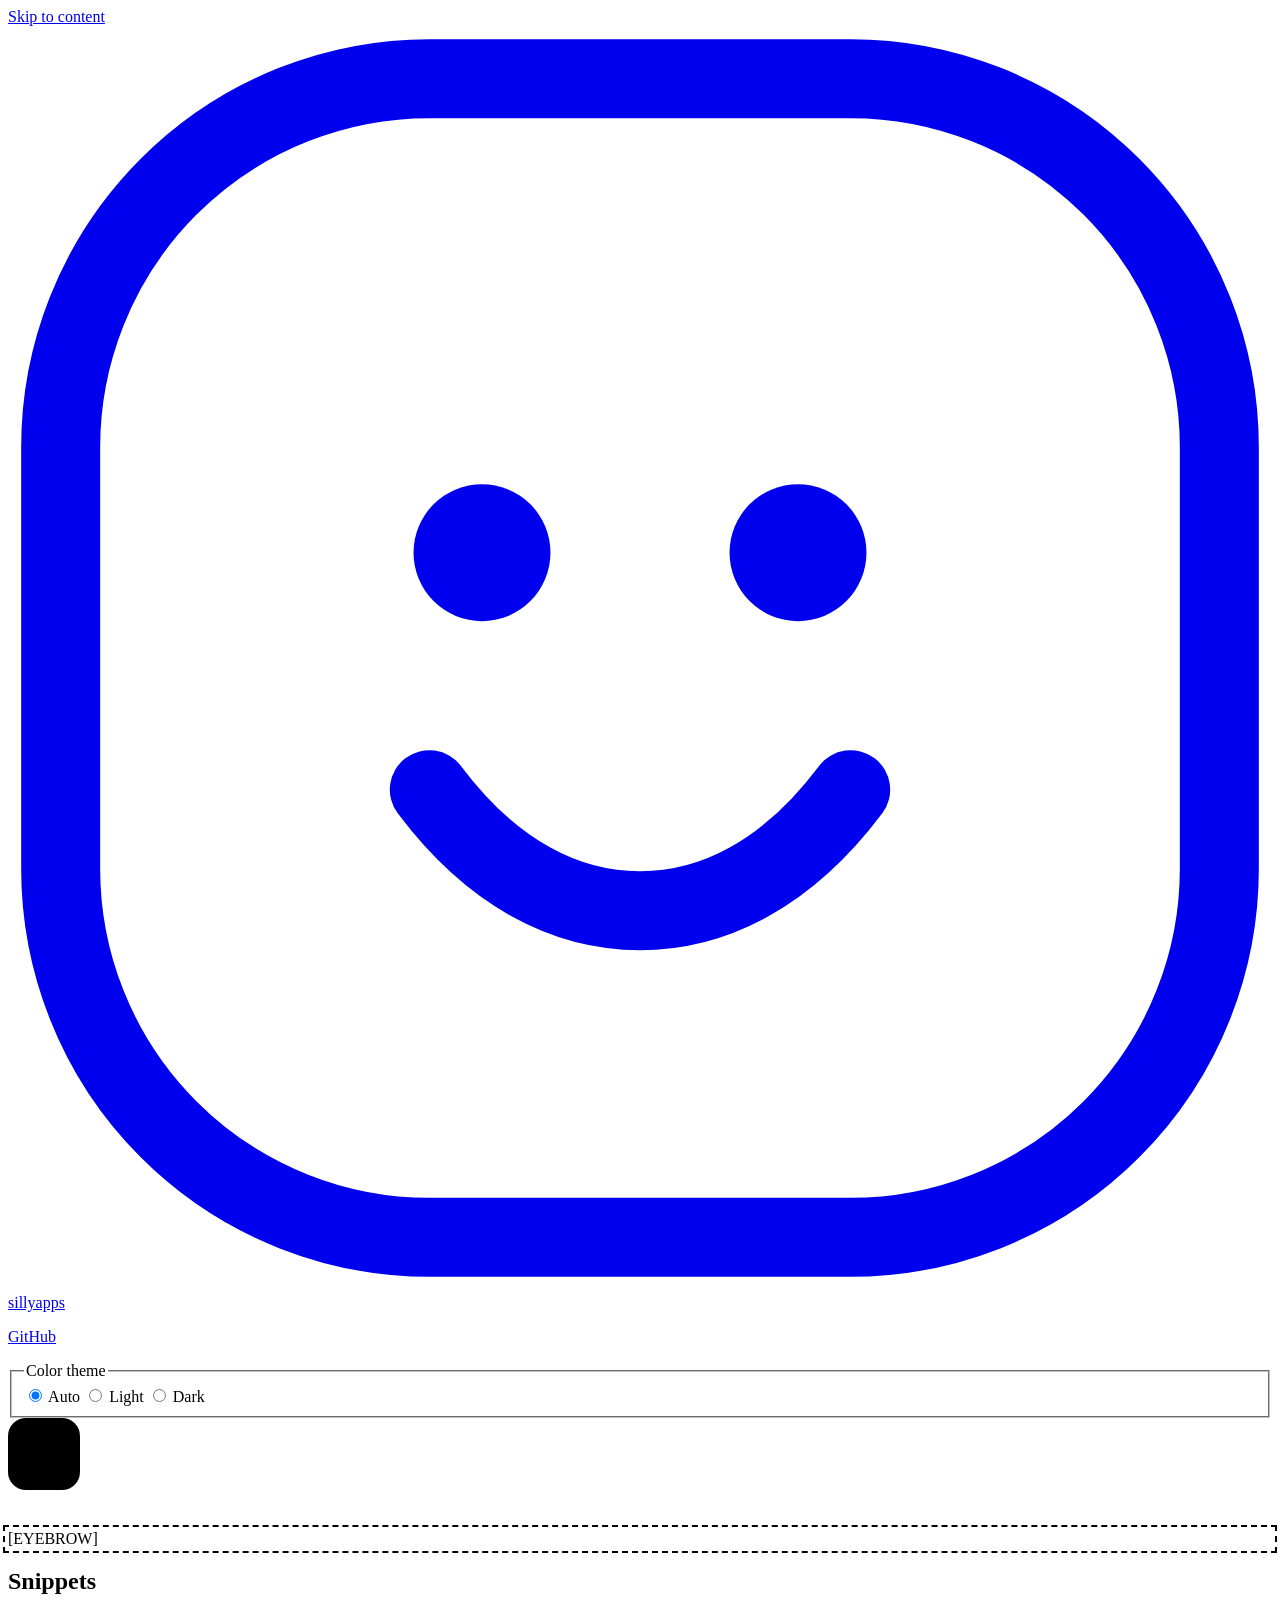
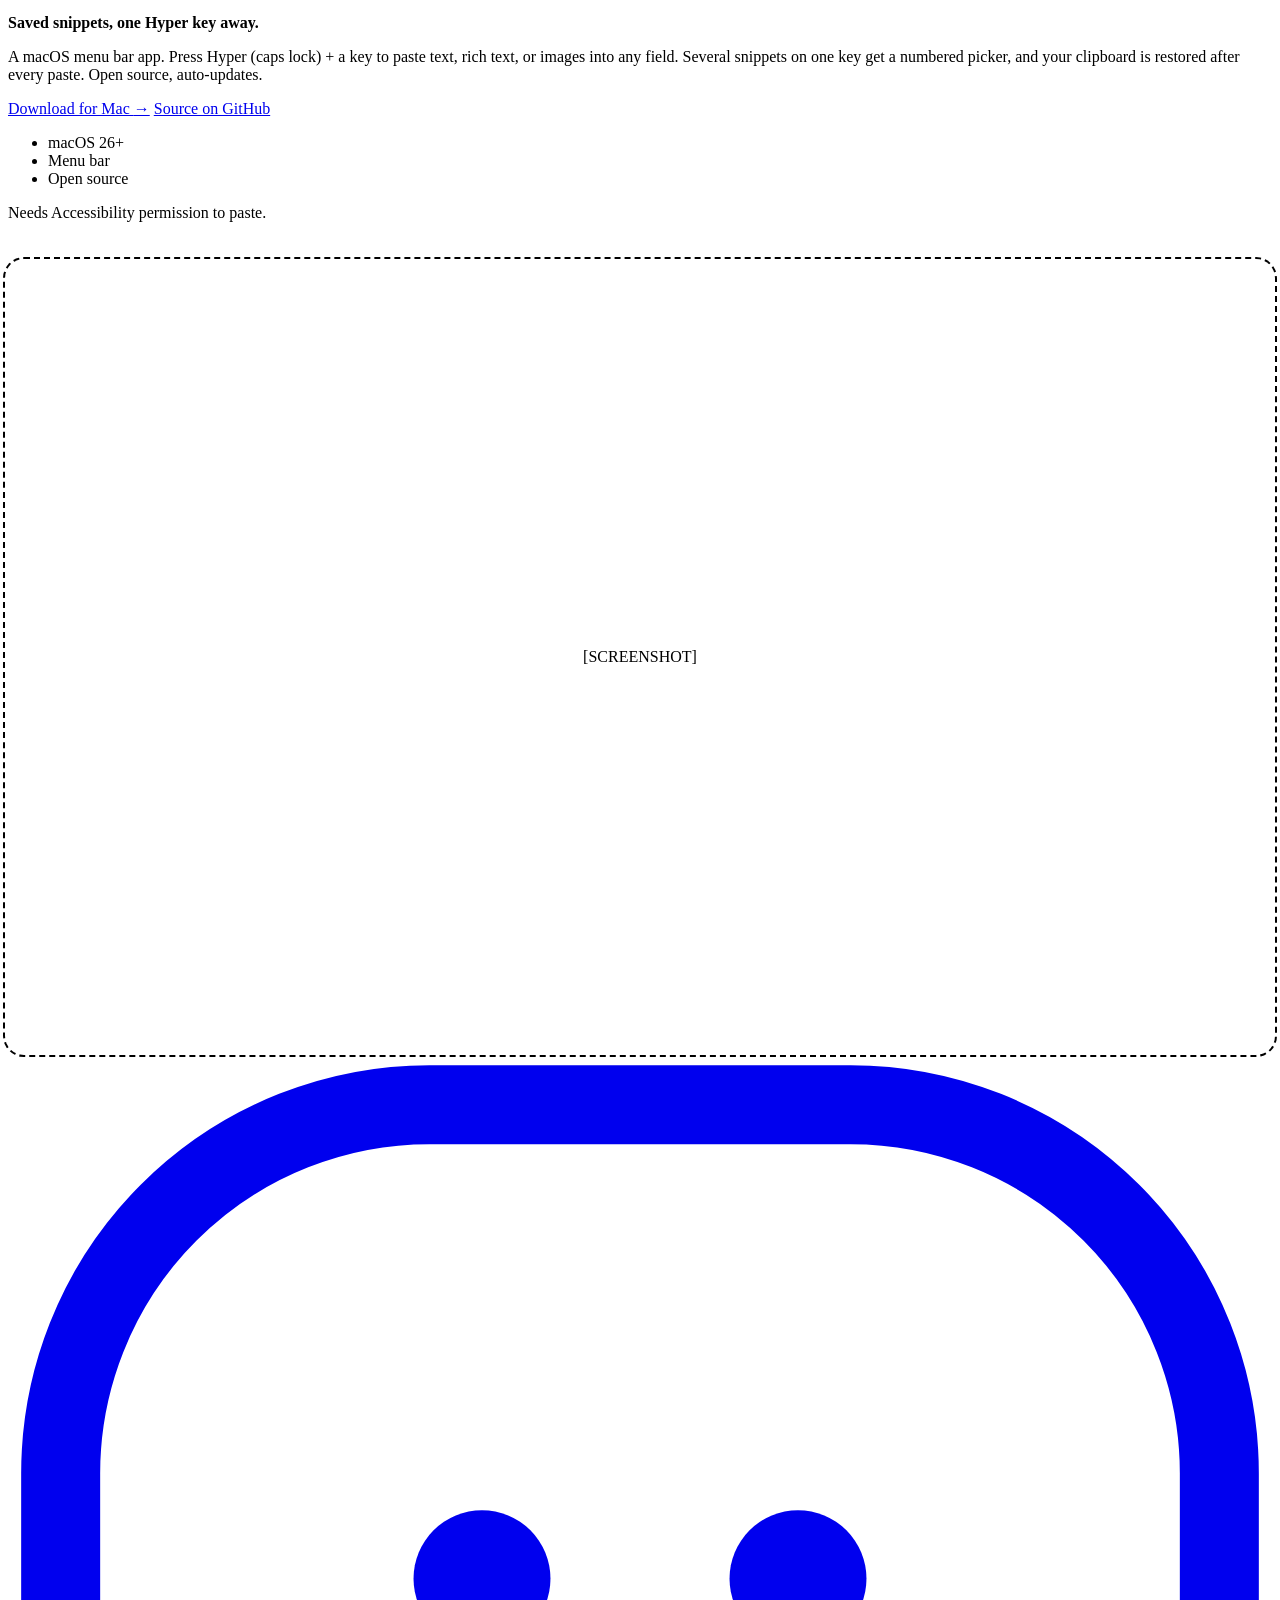
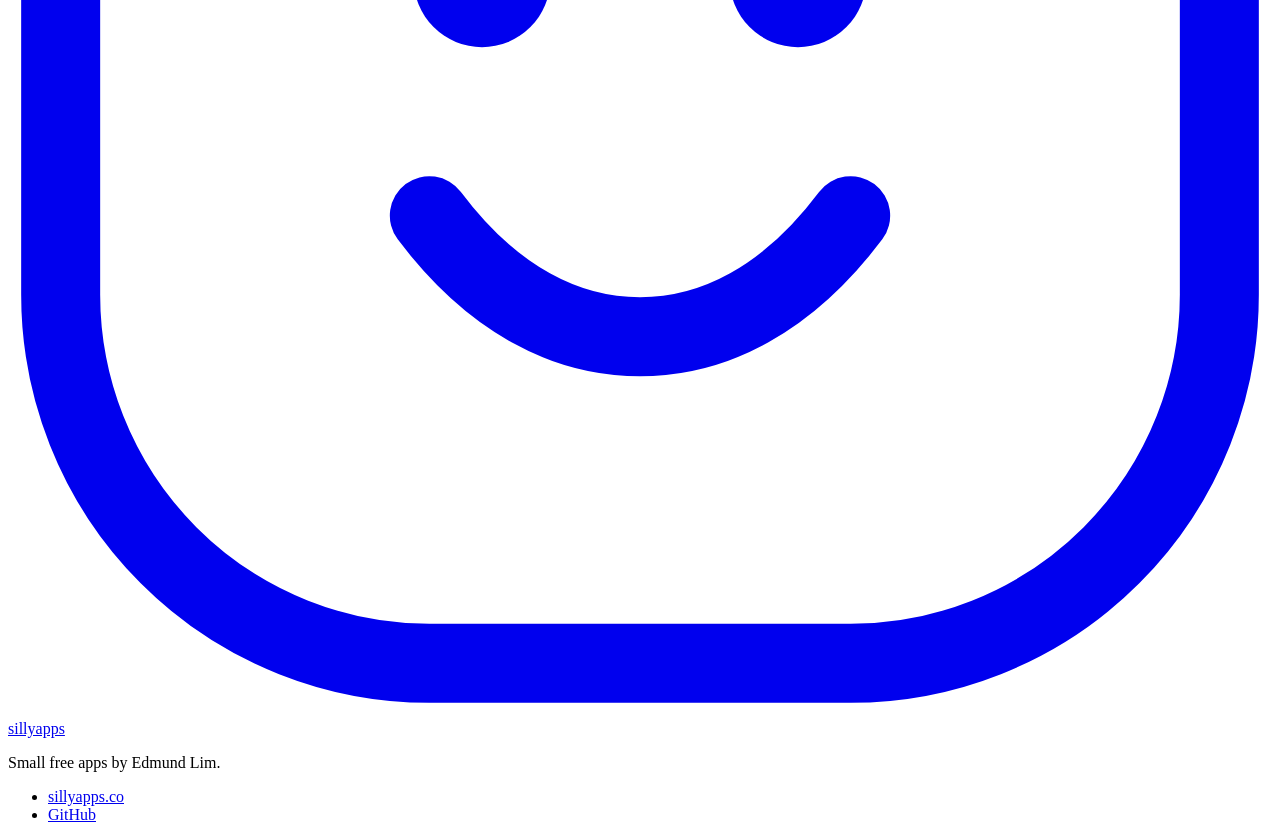
==== snippets/index.html @ ff100cc6 "Add snippets.sillyapps.co landing page (placeholders for new copy)" ====
<!DOCTYPE html>
<html lang="en">
  <head>
    <meta charset="utf-8">
    <meta name="viewport" content="width=device-width, initial-scale=1">
    <script>
      (function () {
        var theme = "system";
        try { theme = localStorage.getItem("sillyapps-theme") || "system"; } catch (e) {}
        if (theme !== "light" && theme !== "dark") theme = "system";
        var dark = theme === "dark" || (theme !== "light" && matchMedia("(prefers-color-scheme: dark)").matches);
        document.documentElement.setAttribute("data-theme", theme);
        document.documentElement.style.colorScheme = dark ? "dark" : "light";
      })();
    </script>
    <title>Snippets [PAGE TITLE SUFFIX]</title>
    <meta name="description" content="[META DESCRIPTION]">
    <link rel="canonical" href="https://snippets.sillyapps.co/">
    <link rel="icon" href="/favicon.svg" type="image/svg+xml">
    <link rel="apple-touch-icon" href="/assets/apple-touch-icon.png">
    <meta name="theme-color" content="#FAFAF9" media="(prefers-color-scheme: light)">
    <meta name="theme-color" content="#0A0A0B" media="(prefers-color-scheme: dark)">
    <meta name="author" content="Edmund Lim">
    <link rel="stylesheet" href="/styles.css">
    <style>
      .ph { outline: 2px dashed currentColor; outline-offset: 3px; }
      .shot { margin-top: 2.5rem; border: 1px dashed var(--line-strong); border-radius: 16px; aspect-ratio: 16/10; display: grid; place-items: center; color: var(--faint); }
      .hero .icon { width: 72px; height: 72px; margin-bottom: 1.25rem; }
    </style>
  </head>
  <body>
    <a class="skip" href="#main">Skip to content</a>
    <header class="site-header wrap">
      <a class="wordmark" href="https://sillyapps.co/" aria-label="sillyapps home"><svg class="wordmark-mark" viewBox="0 0 24 24" aria-hidden="true"><rect x="1" y="1" width="22" height="22" rx="7" fill="none" stroke="currentColor" stroke-width="1.5"/><circle cx="9" cy="10" r="1.3" fill="currentColor"/><circle cx="15" cy="10" r="1.3" fill="currentColor"/><path d="M8 14.5c1.2 1.6 2.6 2.3 4 2.3s2.8-.7 4-2.3" fill="none" stroke="currentColor" stroke-width="1.5" stroke-linecap="round"/></svg><span>sillyapps</span></a>
      <nav class="header-tools" aria-label="Primary">
        <p class="byline">
          <a class="nav-hide-sm" href="https://github.com/EdmundLimBoEn/snippets">GitHub</a>
        </p>
        <fieldset class="theme-toggle" data-theme-toggle>
          <legend>Color theme</legend>
          <label><input type="radio" name="color-theme" value="system" checked> Auto</label>
          <label><input type="radio" name="color-theme" value="light"> Light</label>
          <label><input type="radio" name="color-theme" value="dark"> Dark</label>
        </fieldset>
      </nav>
    </header>

    <main id="main">
      <section class="hero wrap" aria-labelledby="hero-heading">
        <svg class="icon" viewBox="0 0 48 48" aria-hidden="true"><rect width="48" height="48" rx="12" fill="var(--paper-2)" stroke="var(--line-strong)"/><rect x="18" y="11" width="19" height="15" rx="3.5" fill="none" stroke="var(--faint)" stroke-width="1.6"/><rect x="11" y="17" width="21" height="20" rx="4" fill="var(--paper-2)" stroke="var(--ink)" stroke-width="1.6"/><path d="M16 24h11M16 28.5h8M16 33h5" stroke="var(--accent)" stroke-width="1.6" stroke-linecap="round"/></svg>
        <p class="eyebrow ph">[EYEBROW]</p>
        <h1 id="hero-heading">Snippets</h1>
        <p class="hero-lead"><strong>Saved snippets, one Hyper key away.</strong></p>
        <p class="hero-lead">A macOS menu bar app. Press Hyper (caps lock) + a key to paste text, rich text, or images into any field. Several snippets on one key get a numbered picker, and your clipboard is restored after every paste. Open source, auto-updates.</p>
        <div class="hero-actions">
          <a class="btn btn-primary" href="https://github.com/EdmundLimBoEn/snippets/releases/latest/download/Snippets.dmg" onclick="document.getElementById('snippets-download').showModal()">Download for Mac <span class="arrow" aria-hidden="true">→</span></a>
          <a class="btn btn-ghost" href="https://github.com/EdmundLimBoEn/snippets">Source on GitHub</a>
        </div>
        <ul class="hero-meta"><li>macOS 26+</li><li>Menu bar</li><li>Open source</li></ul>
        <p class="card-note">Needs Accessibility permission to paste.</p>
        <div class="shot ph" role="img" aria-label="Screenshot placeholder">[SCREENSHOT]</div>
      </section>
    </main>

    <footer class="site-footer">
      <div class="wrap">
        <div class="footer-brand">
      <a class="wordmark" href="https://sillyapps.co/" aria-label="sillyapps home"><svg class="wordmark-mark" viewBox="0 0 24 24" aria-hidden="true"><rect x="1" y="1" width="22" height="22" rx="7" fill="none" stroke="currentColor" stroke-width="1.5"/><circle cx="9" cy="10" r="1.3" fill="currentColor"/><circle cx="15" cy="10" r="1.3" fill="currentColor"/><path d="M8 14.5c1.2 1.6 2.6 2.3 4 2.3s2.8-.7 4-2.3" fill="none" stroke="currentColor" stroke-width="1.5" stroke-linecap="round"/></svg><span>sillyapps</span></a>
          <p>Small free apps by Edmund Lim.</p>
          <ul class="footer-links">
            <li><a href="https://sillyapps.co/">sillyapps.co</a></li>
            <li><a href="https://github.com/EdmundLimBoEn/snippets">GitHub</a></li>
          </ul>
        </div>
      </div>
    </footer>
    <dialog id="snippets-download" class="download-note" aria-labelledby="snippets-download-title">
      <form method="dialog">
        <p class="eyebrow">Your download has started</p>
        <h2 id="snippets-download-title">One tip before you go</h2>
        <p>Snippets works best with <a href="https://hyperkey.app" target="_blank" rel="noopener">Hyperkey</a> or <a href="https://karabiner-elements.pqrs.org" target="_blank" rel="noopener">Karabiner-Elements</a>, which turn caps lock into a Hyper key.</p>
        <button class="btn btn-primary">Got it</button>
      </form>
    </dialog>
    <script src="/theme.js"></script>
  </body>
</html>
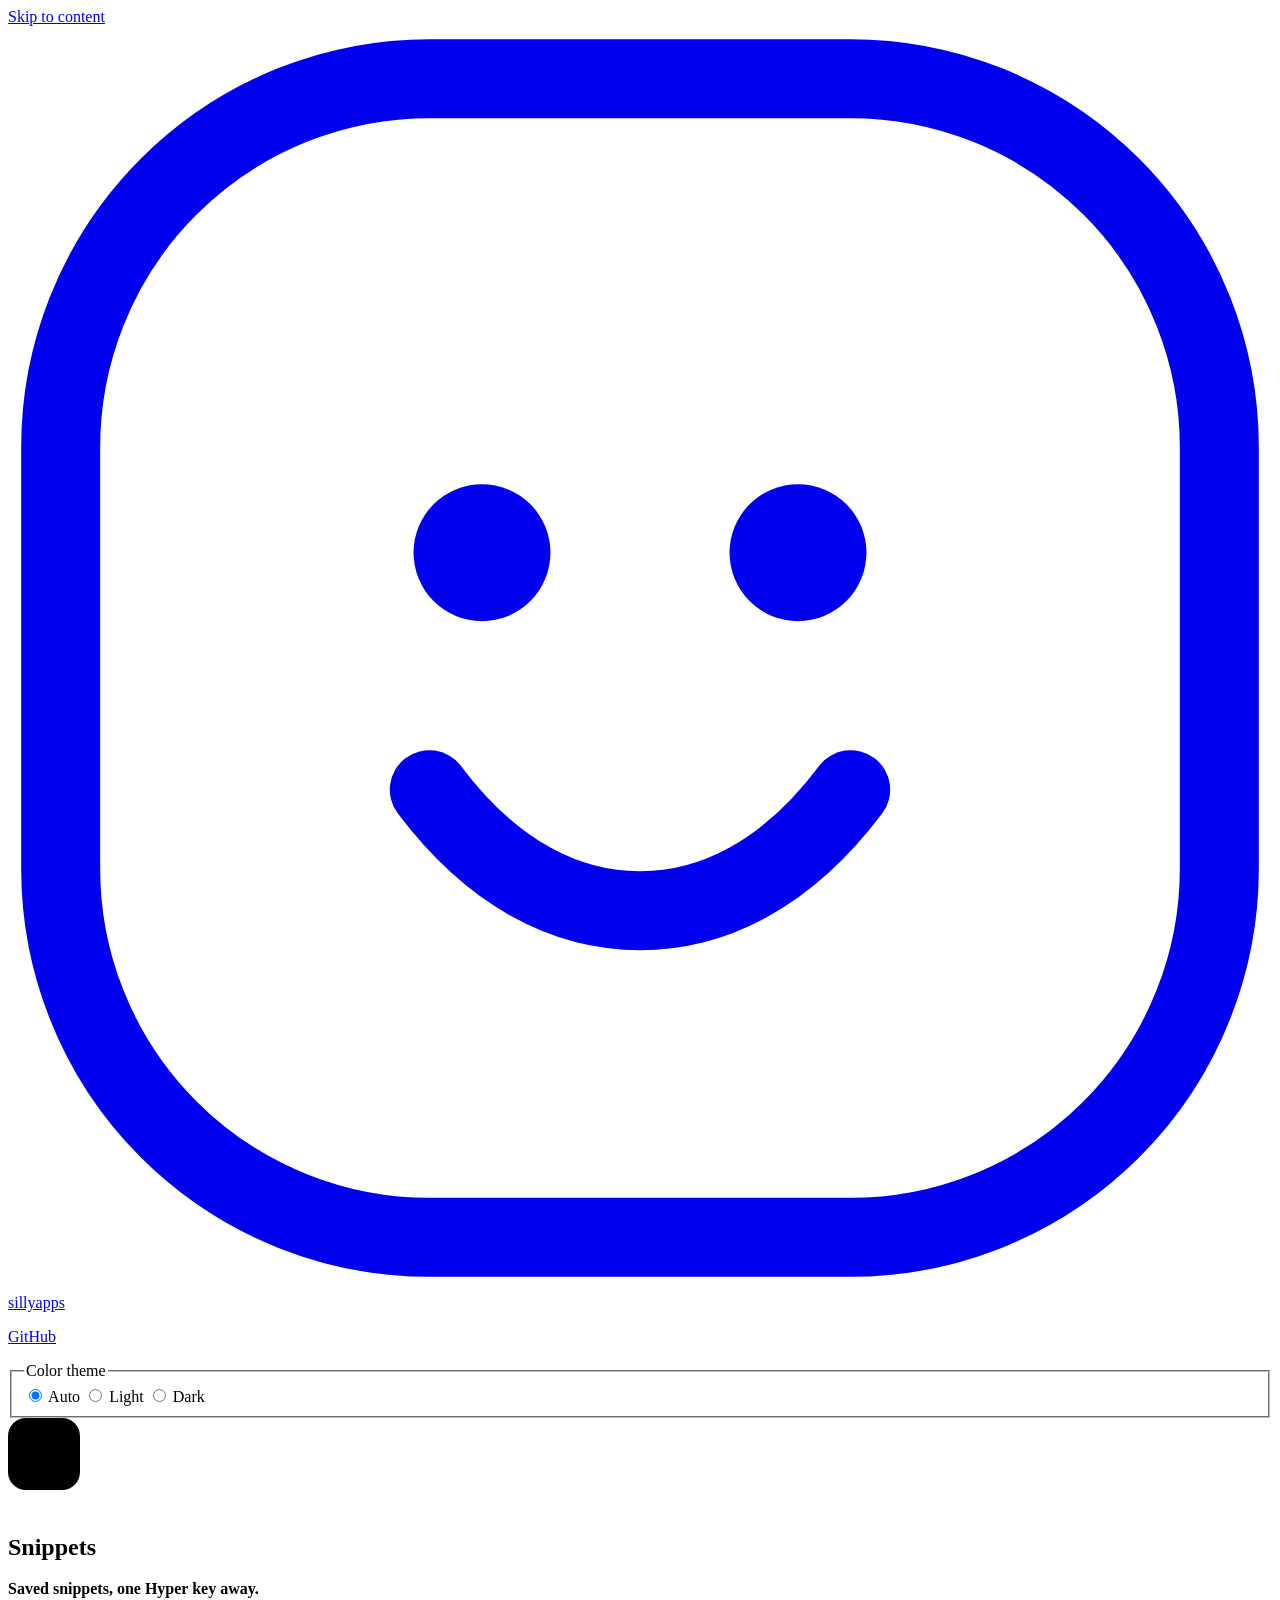
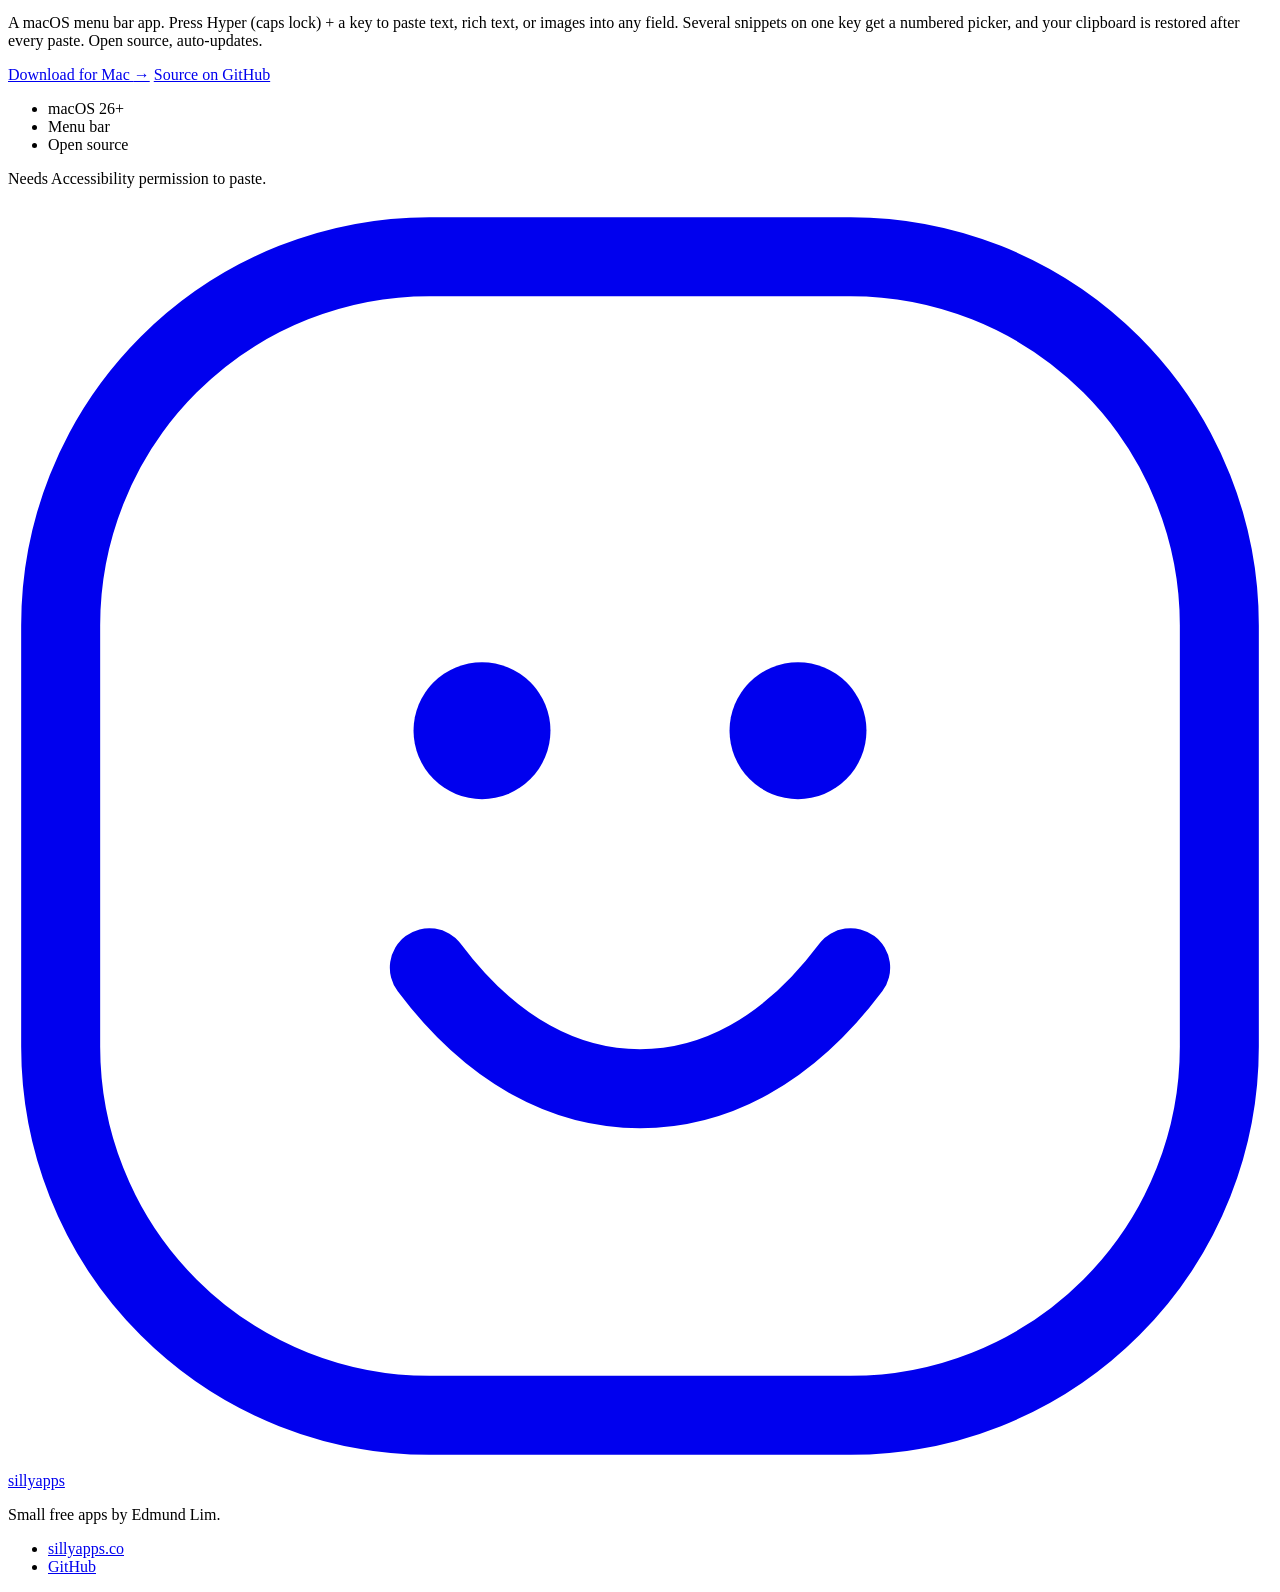
==== commit ff16e336: "Snippets page: drop screenshot and eyebrow placeholders, title Snippets, no meta description" ====
--- a/snippets/index.html
+++ b/snippets/index.html
@@ -13,8 +13,7 @@
         document.documentElement.style.colorScheme = dark ? "dark" : "light";
       })();
     </script>
-    <title>Snippets [PAGE TITLE SUFFIX]</title>
-    <meta name="description" content="[META DESCRIPTION]">
+    <title>Snippets</title>
     <link rel="canonical" href="https://snippets.sillyapps.co/">
     <link rel="icon" href="/favicon.svg" type="image/svg+xml">
     <link rel="apple-touch-icon" href="/assets/apple-touch-icon.png">
@@ -23,8 +22,6 @@
     <meta name="author" content="Edmund Lim">
     <link rel="stylesheet" href="/styles.css">
     <style>
-      .ph { outline: 2px dashed currentColor; outline-offset: 3px; }
-      .shot { margin-top: 2.5rem; border: 1px dashed var(--line-strong); border-radius: 16px; aspect-ratio: 16/10; display: grid; place-items: center; color: var(--faint); }
       .hero .icon { width: 72px; height: 72px; margin-bottom: 1.25rem; }
     </style>
   </head>
@@ -48,7 +45,6 @@
     <main id="main">
       <section class="hero wrap" aria-labelledby="hero-heading">
         <svg class="icon" viewBox="0 0 48 48" aria-hidden="true"><rect width="48" height="48" rx="12" fill="var(--paper-2)" stroke="var(--line-strong)"/><rect x="18" y="11" width="19" height="15" rx="3.5" fill="none" stroke="var(--faint)" stroke-width="1.6"/><rect x="11" y="17" width="21" height="20" rx="4" fill="var(--paper-2)" stroke="var(--ink)" stroke-width="1.6"/><path d="M16 24h11M16 28.5h8M16 33h5" stroke="var(--accent)" stroke-width="1.6" stroke-linecap="round"/></svg>
-        <p class="eyebrow ph">[EYEBROW]</p>
         <h1 id="hero-heading">Snippets</h1>
         <p class="hero-lead"><strong>Saved snippets, one Hyper key away.</strong></p>
         <p class="hero-lead">A macOS menu bar app. Press Hyper (caps lock) + a key to paste text, rich text, or images into any field. Several snippets on one key get a numbered picker, and your clipboard is restored after every paste. Open source, auto-updates.</p>
@@ -58,7 +54,6 @@
         </div>
         <ul class="hero-meta"><li>macOS 26+</li><li>Menu bar</li><li>Open source</li></ul>
         <p class="card-note">Needs Accessibility permission to paste.</p>
-        <div class="shot ph" role="img" aria-label="Screenshot placeholder">[SCREENSHOT]</div>
       </section>
     </main>
 
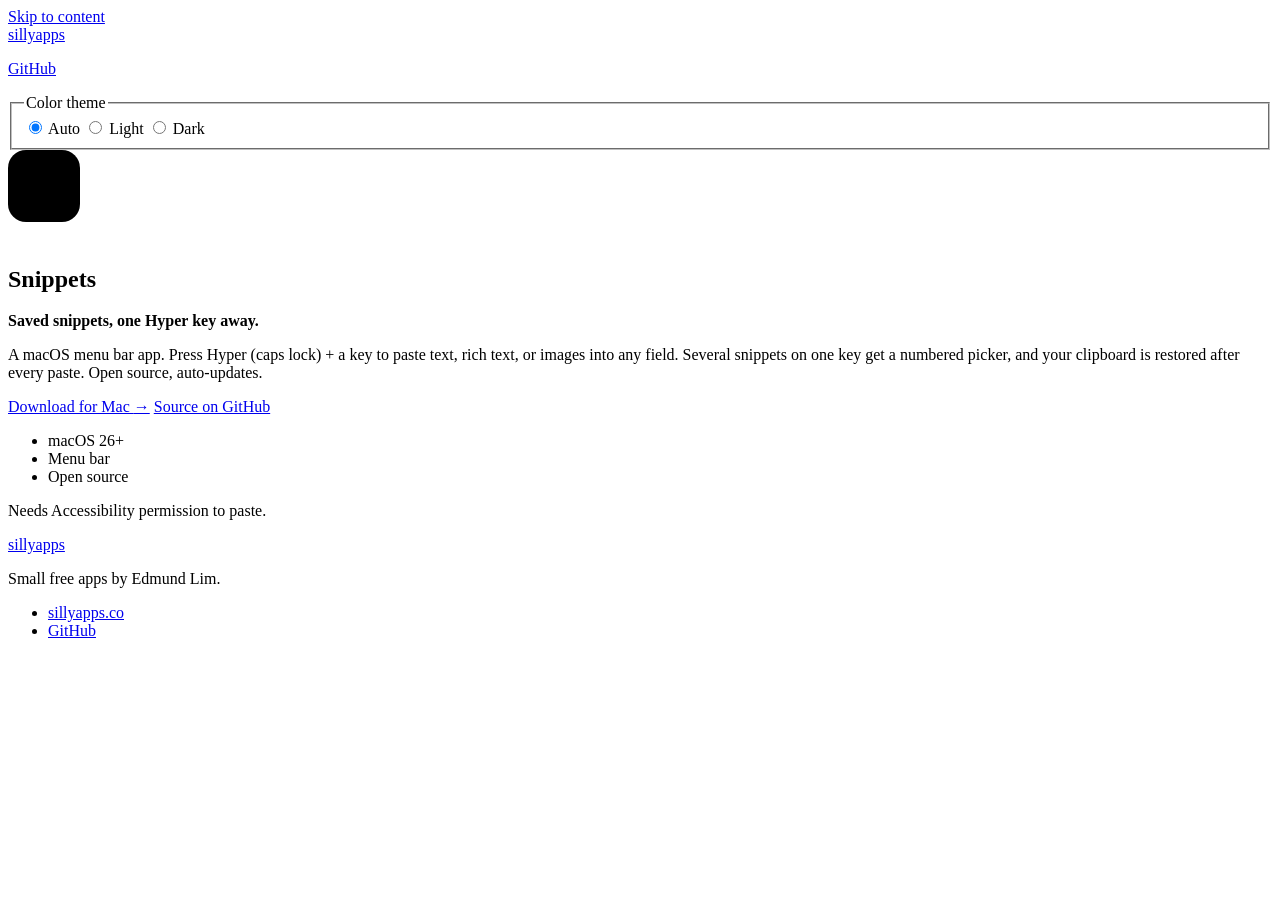
==== commit 50fda417: "fix(site): drop the smiley mark and unslop landing chrome Header and footer are the word sillyapps o" ====
--- a/snippets/index.html
+++ b/snippets/index.html
@@ -28,7 +28,7 @@
   <body>
     <a class="skip" href="#main">Skip to content</a>
     <header class="site-header wrap">
-      <a class="wordmark" href="https://sillyapps.co/" aria-label="sillyapps home"><svg class="wordmark-mark" viewBox="0 0 24 24" aria-hidden="true"><rect x="1" y="1" width="22" height="22" rx="7" fill="none" stroke="currentColor" stroke-width="1.5"/><circle cx="9" cy="10" r="1.3" fill="currentColor"/><circle cx="15" cy="10" r="1.3" fill="currentColor"/><path d="M8 14.5c1.2 1.6 2.6 2.3 4 2.3s2.8-.7 4-2.3" fill="none" stroke="currentColor" stroke-width="1.5" stroke-linecap="round"/></svg><span>sillyapps</span></a>
+      <a class="wordmark" href="https://sillyapps.co/" aria-label="sillyapps home">sillyapps</a>
       <nav class="header-tools" aria-label="Primary">
         <p class="byline">
           <a class="nav-hide-sm" href="https://github.com/EdmundLimBoEn/snippets">GitHub</a>
@@ -60,7 +60,7 @@
     <footer class="site-footer">
       <div class="wrap">
         <div class="footer-brand">
-      <a class="wordmark" href="https://sillyapps.co/" aria-label="sillyapps home"><svg class="wordmark-mark" viewBox="0 0 24 24" aria-hidden="true"><rect x="1" y="1" width="22" height="22" rx="7" fill="none" stroke="currentColor" stroke-width="1.5"/><circle cx="9" cy="10" r="1.3" fill="currentColor"/><circle cx="15" cy="10" r="1.3" fill="currentColor"/><path d="M8 14.5c1.2 1.6 2.6 2.3 4 2.3s2.8-.7 4-2.3" fill="none" stroke="currentColor" stroke-width="1.5" stroke-linecap="round"/></svg><span>sillyapps</span></a>
+          <a class="wordmark" href="https://sillyapps.co/" aria-label="sillyapps home">sillyapps</a>
           <p>Small free apps by Edmund Lim.</p>
           <ul class="footer-links">
             <li><a href="https://sillyapps.co/">sillyapps.co</a></li>
